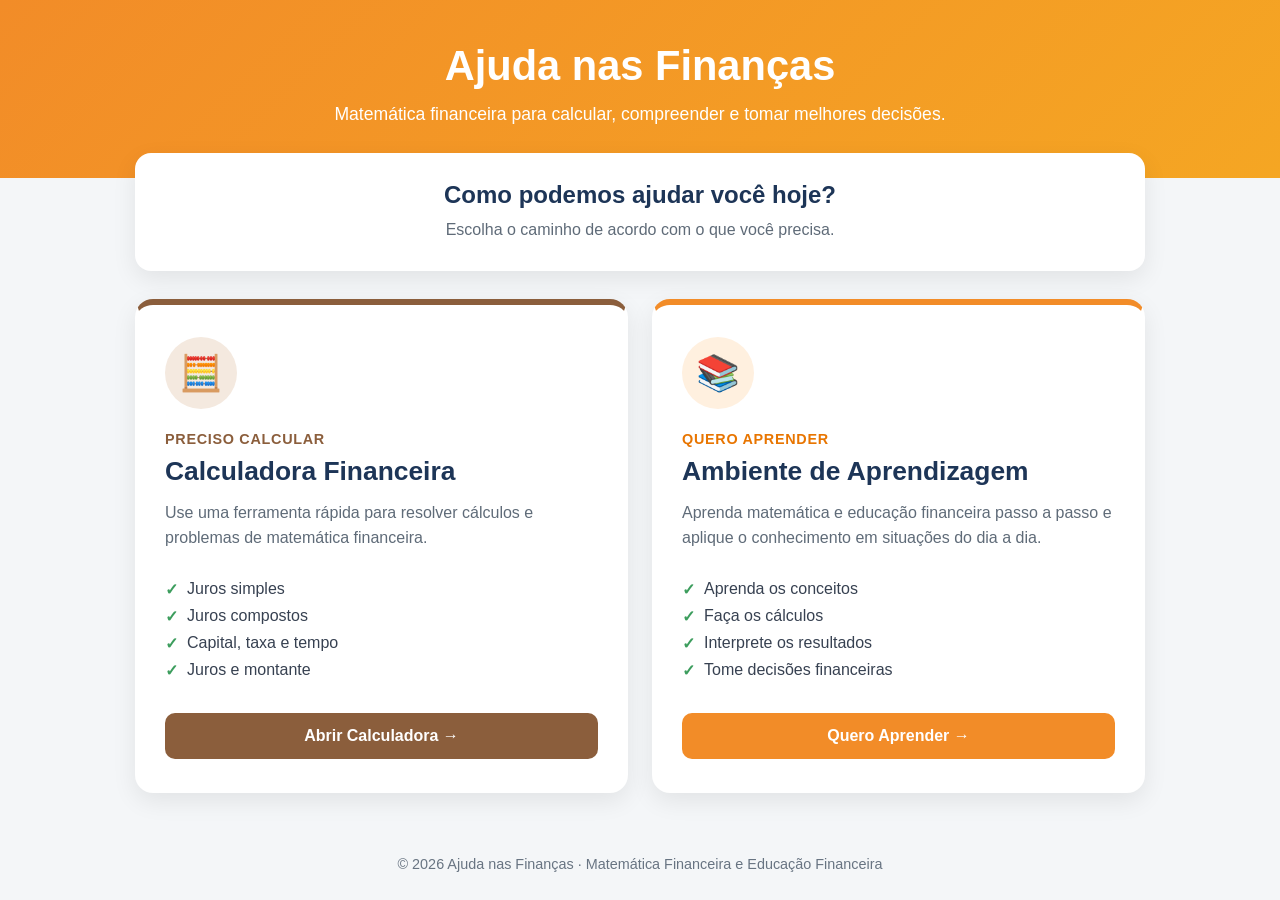
==== index.html @ 20666211 "Publicação inicial do Ajuda nas Finanças 2.0" ====
<!DOCTYPE html>
<html lang="pt-BR">

<head>
    <meta charset="UTF-8">

    <meta
        name="viewport"
        content="width=device-width, initial-scale=1.0"
    >

    <title>Ajuda nas Finanças</title>

    <style>

        /* =========================================
           CONFIGURAÇÕES GERAIS
        ========================================= */

        * {
            box-sizing: border-box;
            margin: 0;
            padding: 0;
        }

        body {
            font-family: Arial, Helvetica, sans-serif;
            background: #f4f6f8;
            color: #1f2937;
            min-height: 100vh;

            display: flex;
            flex-direction: column;
        }


        /* =========================================
           CABEÇALHO
        ========================================= */

        .cabecalho {
            background: linear-gradient(
                135deg,
                #f28c28,
                #f5a623
            );

            color: white;
            text-align: center;

            padding: 42px 20px 50px;
        }

        .cabecalho h1 {
            font-size: 2.6rem;
            margin-bottom: 10px;
        }

        .cabecalho p {
            font-size: 1.1rem;
            max-width: 650px;
            margin: auto;
            line-height: 1.6;
        }


        /* =========================================
           CONTEÚDO PRINCIPAL
        ========================================= */

        main {
            width: 100%;
            max-width: 1050px;

            margin: -25px auto 0;
            padding: 0 20px 40px;

            flex: 1;
        }


        /* =========================================
           CARTÃO DE BOAS-VINDAS
        ========================================= */

        .boas-vindas {
            background: white;

            border-radius: 16px;

            padding: 28px 25px;

            text-align: center;

            box-shadow:
                0 8px 25px rgba(0, 0, 0, 0.08);

            margin-bottom: 28px;
        }

        .boas-vindas h2 {
            color: #1d3557;
            margin-bottom: 8px;
        }

        .boas-vindas p {
            color: #5f6b78;
            line-height: 1.6;
        }


        /* =========================================
           ÁREA DAS DUAS ESCOLHAS
        ========================================= */

        .escolhas {
            display: grid;

            grid-template-columns:
                repeat(2, minmax(0, 1fr));

            gap: 24px;
        }


        /* =========================================
           CARTÕES
        ========================================= */

        .cartao {
            background: white;

            border-radius: 18px;

            padding: 32px 28px;

            text-decoration: none;
            color: inherit;

            box-shadow:
                0 8px 24px rgba(0, 0, 0, 0.08);

            border: 2px solid transparent;

            transition:
                transform 0.2s ease,
                box-shadow 0.2s ease,
                border-color 0.2s ease;

            display: flex;
            flex-direction: column;

            min-height: 340px;
        }

        .cartao:hover {
            transform: translateY(-5px);

            box-shadow:
                0 14px 32px rgba(0, 0, 0, 0.13);
        }


        /* =========================================
           CARTÃO CALCULAR
        ========================================= */

        .cartao-calcular {
            border-top: 6px solid #8b5e3c;
        }

        .cartao-calcular:hover {
            border-color: #8b5e3c;
        }


        /* =========================================
           CARTÃO APRENDER
        ========================================= */

        .cartao-aprender {
            border-top: 6px solid #f28c28;
        }

        .cartao-aprender:hover {
            border-color: #f28c28;
        }


        /* =========================================
           ÍCONES
        ========================================= */

        .icone {
            width: 72px;
            height: 72px;

            border-radius: 50%;

            display: flex;
            align-items: center;
            justify-content: center;

            font-size: 2.2rem;

            margin-bottom: 22px;
        }

        .cartao-calcular .icone {
            background: #f4e9df;
        }

        .cartao-aprender .icone {
            background: #fff0df;
        }


        /* =========================================
           TEXTOS DOS CARTÕES
        ========================================= */

        .tipo {
            font-size: 0.9rem;
            font-weight: bold;

            letter-spacing: 0.7px;

            margin-bottom: 9px;
        }

        .cartao-calcular .tipo {
            color: #8b5e3c;
        }

        .cartao-aprender .tipo {
            color: #e87500;
        }

        .cartao h2 {
            font-size: 1.65rem;
            color: #1d3557;

            margin-bottom: 13px;
        }

        .descricao {
            color: #5f6b78;
            line-height: 1.6;

            margin-bottom: 20px;
        }


        /* =========================================
           LISTA DE RECURSOS
        ========================================= */

        .recursos {
            list-style: none;

            margin-bottom: 25px;

            flex: 1;
        }

        .recursos li {
            margin: 9px 0;

            color: #374151;

            padding-left: 22px;

            position: relative;
        }

        .recursos li::before {
            content: "✓";

            position: absolute;
            left: 0;

            font-weight: bold;
            color: #3c9d5d;
        }


        /* =========================================
           BOTÕES
        ========================================= */

        .botao {
            width: 100%;

            padding: 14px 18px;

            border-radius: 10px;

            text-align: center;

            font-weight: bold;
            font-size: 1rem;

            color: white;
        }

        .cartao-calcular .botao {
            background: #8b5e3c;
        }

        .cartao-aprender .botao {
            background: #f28c28;
        }


        /* =========================================
           RODAPÉ
        ========================================= */

        footer {
            text-align: center;

            color: #687482;

            font-size: 0.9rem;

            padding: 22px 20px 28px;
        }


        /* =========================================
           CELULAR
        ========================================= */

        @media (max-width: 720px) {

            .cabecalho {
                padding: 32px 18px 42px;
            }

            .cabecalho h1 {
                font-size: 2rem;
            }

            main {
                margin-top: -18px;
                padding-left: 14px;
                padding-right: 14px;
            }

            .escolhas {
                grid-template-columns: 1fr;
            }

            .cartao {
                min-height: auto;
                padding: 26px 22px;
            }

            .icone {
                width: 62px;
                height: 62px;

                font-size: 1.9rem;
            }
        }

    </style>

</head>


<body>


    <!-- =========================================
         CABEÇALHO
    ========================================== -->

    <header class="cabecalho">

        <h1>Ajuda nas Finanças</h1>

        <p>
            Matemática financeira para calcular,
            compreender e tomar melhores decisões.
        </p>

    </header>


    <!-- =========================================
         CONTEÚDO
    ========================================== -->

    <main>


        <section class="boas-vindas">

            <h2>Como podemos ajudar você hoje?</h2>

            <p>
                Escolha o caminho de acordo com o que você precisa.
            </p>

        </section>


        <section class="escolhas">


            <!-- =================================
                 PRECISO CALCULAR
            ================================== -->

            <a
                class="cartao cartao-calcular"
                href="calcular/index.html"
            >

                <div class="icone">
                    🧮
                </div>

                <div class="tipo">
                    PRECISO CALCULAR
                </div>

                <h2>
                    Calculadora Financeira
                </h2>

                <p class="descricao">
                    Use uma ferramenta rápida para resolver
                    cálculos e problemas de matemática financeira.
                </p>

                <ul class="recursos">

                    <li>
                        Juros simples
                    </li>

                    <li>
                        Juros compostos
                    </li>

                    <li>
                        Capital, taxa e tempo
                    </li>

                    <li>
                        Juros e montante
                    </li>

                </ul>

                <div class="botao">
                    Abrir Calculadora →
                </div>

            </a>


            <!-- =================================
                 QUERO APRENDER
            ================================== -->

            <a
                class="cartao cartao-aprender"
                href="aprender/index.html"
            >

                <div class="icone">
                    📚
                </div>

                <div class="tipo">
                    QUERO APRENDER
                </div>

                <h2>
                    Ambiente de Aprendizagem
                </h2>

                <p class="descricao">
                    Aprenda matemática e educação financeira
                    passo a passo e aplique o conhecimento
                    em situações do dia a dia.
                </p>

                <ul class="recursos">

                    <li>
                        Aprenda os conceitos
                    </li>

                    <li>
                        Faça os cálculos
                    </li>

                    <li>
                        Interprete os resultados
                    </li>

                    <li>
                        Tome decisões financeiras
                    </li>

                </ul>

                <div class="botao">
                    Quero Aprender →
                </div>

            </a>


        </section>

    </main>


    <!-- =========================================
         RODAPÉ
    ========================================== -->

    <footer>

        © 2026 Ajuda nas Finanças
        · Matemática Financeira e Educação Financeira

    </footer>


</body>

</html>
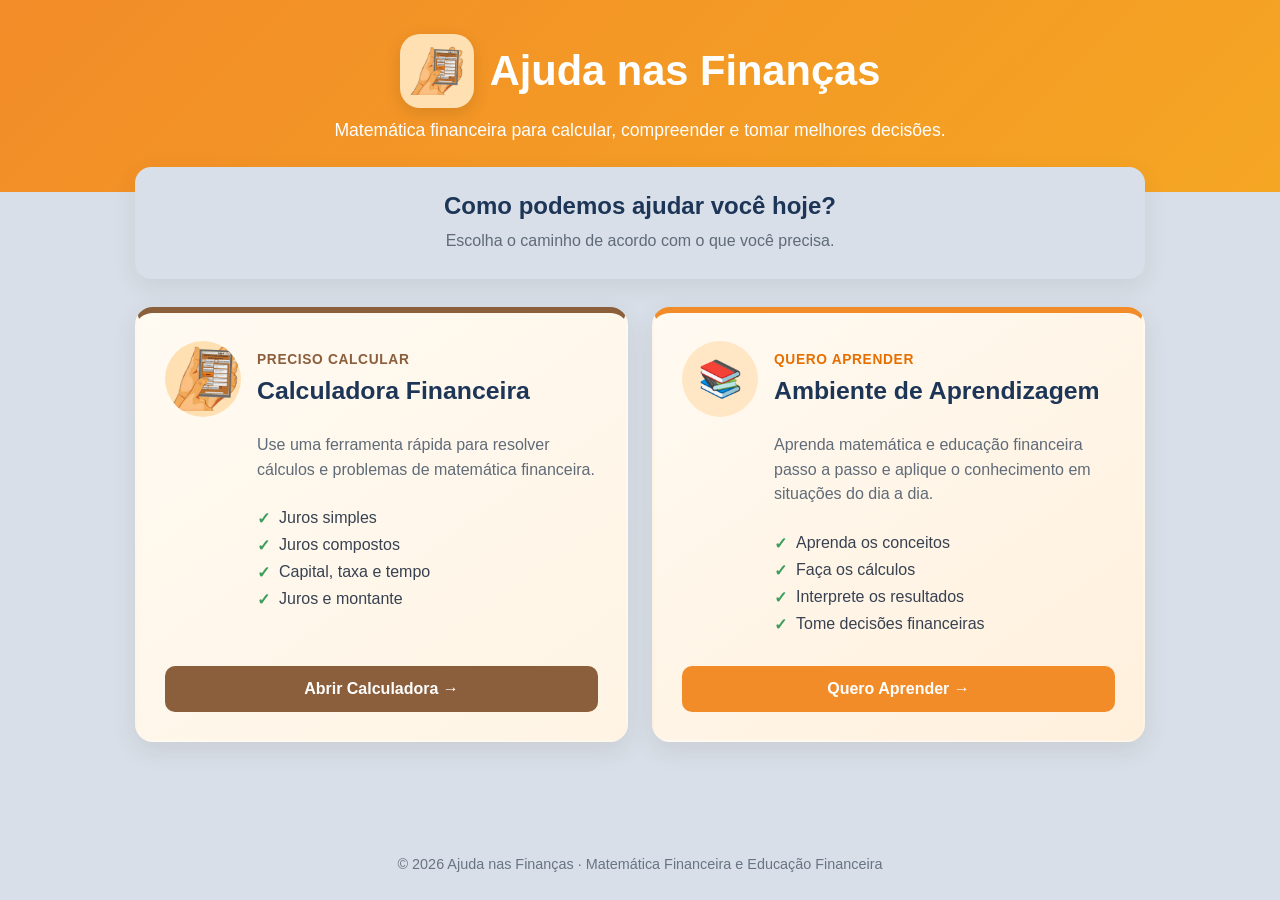
==== commit 0eb33bc0: "Atualiza layout da entrada e icones do PWA" ====
--- a/index.html
+++ b/index.html
@@ -1,538 +1,77 @@
 <!DOCTYPE html>
 <html lang="pt-BR">
-
 <head>
-    <meta charset="UTF-8">
-
-    <meta
-        name="viewport"
-        content="width=device-width, initial-scale=1.0"
-    >
-
-    <title>Ajuda nas Finanças</title>
-
-    <style>
-
-        /* =========================================
-           CONFIGURAÇÕES GERAIS
-        ========================================= */
-
-        * {
-            box-sizing: border-box;
-            margin: 0;
-            padding: 0;
-        }
-
-        body {
-            font-family: Arial, Helvetica, sans-serif;
-            background: #f4f6f8;
-            color: #1f2937;
-            min-height: 100vh;
-
-            display: flex;
-            flex-direction: column;
-        }
-
-
-        /* =========================================
-           CABEÇALHO
-        ========================================= */
-
-        .cabecalho {
-            background: linear-gradient(
-                135deg,
-                #f28c28,
-                #f5a623
-            );
-
-            color: white;
-            text-align: center;
-
-            padding: 42px 20px 50px;
-        }
-
-        .cabecalho h1 {
-            font-size: 2.6rem;
-            margin-bottom: 10px;
-        }
-
-        .cabecalho p {
-            font-size: 1.1rem;
-            max-width: 650px;
-            margin: auto;
-            line-height: 1.6;
-        }
-
-
-        /* =========================================
-           CONTEÚDO PRINCIPAL
-        ========================================= */
-
-        main {
-            width: 100%;
-            max-width: 1050px;
-
-            margin: -25px auto 0;
-            padding: 0 20px 40px;
-
-            flex: 1;
-        }
-
-
-        /* =========================================
-           CARTÃO DE BOAS-VINDAS
-        ========================================= */
-
-        .boas-vindas {
-            background: white;
-
-            border-radius: 16px;
-
-            padding: 28px 25px;
-
-            text-align: center;
-
-            box-shadow:
-                0 8px 25px rgba(0, 0, 0, 0.08);
-
-            margin-bottom: 28px;
-        }
-
-        .boas-vindas h2 {
-            color: #1d3557;
-            margin-bottom: 8px;
-        }
-
-        .boas-vindas p {
-            color: #5f6b78;
-            line-height: 1.6;
-        }
-
-
-        /* =========================================
-           ÁREA DAS DUAS ESCOLHAS
-        ========================================= */
-
-        .escolhas {
-            display: grid;
-
-            grid-template-columns:
-                repeat(2, minmax(0, 1fr));
-
-            gap: 24px;
-        }
-
-
-        /* =========================================
-           CARTÕES
-        ========================================= */
-
-        .cartao {
-            background: white;
-
-            border-radius: 18px;
-
-            padding: 32px 28px;
-
-            text-decoration: none;
-            color: inherit;
-
-            box-shadow:
-                0 8px 24px rgba(0, 0, 0, 0.08);
-
-            border: 2px solid transparent;
-
-            transition:
-                transform 0.2s ease,
-                box-shadow 0.2s ease,
-                border-color 0.2s ease;
-
-            display: flex;
-            flex-direction: column;
-
-            min-height: 340px;
-        }
-
-        .cartao:hover {
-            transform: translateY(-5px);
-
-            box-shadow:
-                0 14px 32px rgba(0, 0, 0, 0.13);
-        }
-
-
-        /* =========================================
-           CARTÃO CALCULAR
-        ========================================= */
-
-        .cartao-calcular {
-            border-top: 6px solid #8b5e3c;
-        }
-
-        .cartao-calcular:hover {
-            border-color: #8b5e3c;
-        }
-
-
-        /* =========================================
-           CARTÃO APRENDER
-        ========================================= */
-
-        .cartao-aprender {
-            border-top: 6px solid #f28c28;
-        }
-
-        .cartao-aprender:hover {
-            border-color: #f28c28;
-        }
-
-
-        /* =========================================
-           ÍCONES
-        ========================================= */
-
-        .icone {
-            width: 72px;
-            height: 72px;
-
-            border-radius: 50%;
-
-            display: flex;
-            align-items: center;
-            justify-content: center;
-
-            font-size: 2.2rem;
-
-            margin-bottom: 22px;
-        }
-
-        .cartao-calcular .icone {
-            background: #f4e9df;
-        }
-
-        .cartao-aprender .icone {
-            background: #fff0df;
-        }
-
-
-        /* =========================================
-           TEXTOS DOS CARTÕES
-        ========================================= */
-
-        .tipo {
-            font-size: 0.9rem;
-            font-weight: bold;
-
-            letter-spacing: 0.7px;
-
-            margin-bottom: 9px;
-        }
-
-        .cartao-calcular .tipo {
-            color: #8b5e3c;
-        }
-
-        .cartao-aprender .tipo {
-            color: #e87500;
-        }
-
-        .cartao h2 {
-            font-size: 1.65rem;
-            color: #1d3557;
-
-            margin-bottom: 13px;
-        }
-
-        .descricao {
-            color: #5f6b78;
-            line-height: 1.6;
-
-            margin-bottom: 20px;
-        }
-
-
-        /* =========================================
-           LISTA DE RECURSOS
-        ========================================= */
-
-        .recursos {
-            list-style: none;
-
-            margin-bottom: 25px;
-
-            flex: 1;
-        }
-
-        .recursos li {
-            margin: 9px 0;
-
-            color: #374151;
-
-            padding-left: 22px;
-
-            position: relative;
-        }
-
-        .recursos li::before {
-            content: "✓";
-
-            position: absolute;
-            left: 0;
-
-            font-weight: bold;
-            color: #3c9d5d;
-        }
-
-
-        /* =========================================
-           BOTÕES
-        ========================================= */
-
-        .botao {
-            width: 100%;
-
-            padding: 14px 18px;
-
-            border-radius: 10px;
-
-            text-align: center;
-
-            font-weight: bold;
-            font-size: 1rem;
-
-            color: white;
-        }
-
-        .cartao-calcular .botao {
-            background: #8b5e3c;
-        }
-
-        .cartao-aprender .botao {
-            background: #f28c28;
-        }
-
-
-        /* =========================================
-           RODAPÉ
-        ========================================= */
-
-        footer {
-            text-align: center;
-
-            color: #687482;
-
-            font-size: 0.9rem;
-
-            padding: 22px 20px 28px;
-        }
-
-
-        /* =========================================
-           CELULAR
-        ========================================= */
-
-        @media (max-width: 720px) {
-
-            .cabecalho {
-                padding: 32px 18px 42px;
-            }
-
-            .cabecalho h1 {
-                font-size: 2rem;
-            }
-
-            main {
-                margin-top: -18px;
-                padding-left: 14px;
-                padding-right: 14px;
-            }
-
-            .escolhas {
-                grid-template-columns: 1fr;
-            }
-
-            .cartao {
-                min-height: auto;
-                padding: 26px 22px;
-            }
-
-            .icone {
-                width: 62px;
-                height: 62px;
-
-                font-size: 1.9rem;
-            }
-        }
-
-    </style>
-
+  <meta charset="UTF-8">
+  <meta name="viewport" content="width=device-width, initial-scale=1.0">
+  <meta name="theme-color" content="#f28c28">
+  <title>Ajuda nas Finanças</title>
+  <link rel="manifest" href="manifest.json">
+  <link rel="icon" type="image/png" href="assets/favicon.png">
+  <link rel="apple-touch-icon" href="assets/apple-touch-icon.png">
+  <style>
+    *{box-sizing:border-box;margin:0;padding:0}
+    :root{--azul:#1d3557;--texto:#374151;--muted:#5f6b78;--laranja:#f28c28;--laranja2:#f5a623;--marrom:#8b5e3c;--fundo:#d8dfe8;--calc:#fff4e4;--apr:#fff0dc}
+    body{font-family:Arial,Helvetica,sans-serif;background:var(--fundo);color:#1f2937;min-height:100vh;display:flex;flex-direction:column}
+    .cabecalho{background:linear-gradient(135deg,var(--laranja),var(--laranja2));color:#fff;text-align:center;padding:34px 20px 48px}
+    .marca{display:flex;align-items:center;justify-content:center;gap:16px;margin-bottom:8px}
+    .marca-icone{width:74px;height:74px;border-radius:20px;background:#ffe0b2;padding:5px;object-fit:contain;box-shadow:0 5px 16px rgba(99,54,12,.18)}
+    .cabecalho h1{font-size:2.6rem;line-height:1.05}
+    .cabecalho p{font-size:1.1rem;max-width:650px;margin:auto;line-height:1.6}
+    main{width:100%;max-width:1050px;margin:-25px auto 0;padding:0 20px 40px;flex:1}
+    .boas-vindas{background:var(--fundo);border-radius:16px;padding:25px;text-align:center;box-shadow:0 8px 25px rgba(80,54,28,.09);margin-bottom:28px}
+    .boas-vindas h2{color:var(--azul);margin-bottom:8px}.boas-vindas p{color:var(--muted);line-height:1.6}
+    .escolhas{display:grid;grid-template-columns:repeat(2,minmax(0,1fr));gap:24px}
+    .cartao{border-radius:18px;padding:28px;text-decoration:none;color:inherit;box-shadow:0 8px 24px rgba(80,54,28,.10);border:2px solid transparent;transition:transform .2s ease,box-shadow .2s ease,border-color .2s ease;display:flex;flex-direction:column;min-height:350px;overflow:hidden}
+    .cartao:hover{transform:translateY(-5px);box-shadow:0 14px 32px rgba(80,54,28,.14)}
+    .cartao-calcular{background:linear-gradient(145deg,#fffaf2,var(--calc));border-top:6px solid var(--marrom)}
+    .cartao-calcular:hover{border-color:var(--marrom)}
+    .cartao-aprender{background:linear-gradient(145deg,#fffaf2,var(--apr));border-top:6px solid var(--laranja)}
+    .cartao-aprender:hover{border-color:var(--laranja)}
+    .topo-cartao{display:flex;align-items:center;gap:16px;margin-bottom:16px;min-width:0}
+    .icone{width:76px;height:76px;flex:0 0 76px;border-radius:50%;display:flex;align-items:center;justify-content:center;overflow:hidden}
+    .cartao-calcular .icone{background:#ffe0b2}.cartao-aprender .icone{background:#ffe7c6;font-size:2.25rem}
+    .icone img{width:92%;height:92%;object-fit:contain}
+    .titulo-linha{display:flex;align-items:baseline;gap:10px;flex-wrap:wrap;min-width:0}
+    .tipo{font-size:.86rem;font-weight:700;letter-spacing:.65px;white-space:nowrap}.cartao-calcular .tipo{color:var(--marrom)}.cartao-aprender .tipo{color:#e66f00}
+    .cartao h2{font-size:1.55rem;color:var(--azul);line-height:1.15;margin:0}
+    .descricao{color:var(--muted);line-height:1.55;margin:0 0 18px 92px}
+    .recursos{list-style:none;margin:0 0 24px 92px;flex:1}.recursos li{margin:9px 0;color:var(--texto);padding-left:22px;position:relative}.recursos li::before{content:"✓";position:absolute;left:0;font-weight:bold;color:#3c9d5d}
+    .botao{width:100%;padding:14px 18px;border-radius:10px;text-align:center;font-weight:bold;font-size:1rem;color:#fff;margin-top:auto}.cartao-calcular .botao{background:var(--marrom)}.cartao-aprender .botao{background:var(--laranja)}
+    footer{text-align:center;color:#687482;font-size:.9rem;padding:22px 20px 28px}
+    @media(max-width:720px){
+      .cabecalho{padding:24px 16px 38px}.marca{gap:11px;margin-bottom:7px}.marca-icone{width:56px;height:56px;border-radius:16px}.cabecalho h1{font-size:1.8rem}.cabecalho p{font-size:.98rem;line-height:1.45;max-width:350px}
+      main{margin-top:-16px;padding:0 12px 28px}.boas-vindas{padding:20px 16px;margin-bottom:18px}.boas-vindas h2{font-size:1.3rem}.boas-vindas p{font-size:.94rem}
+      .escolhas{grid-template-columns:1fr;gap:16px}.cartao{min-height:auto;padding:20px 18px}.topo-cartao{gap:12px;margin-bottom:12px}.icone{width:62px;height:62px;flex-basis:62px}.cartao-aprender .icone{font-size:1.9rem}
+      .titulo-linha{gap:5px 8px}.tipo{font-size:.75rem}.cartao h2{font-size:1.27rem}.descricao{margin-left:74px;font-size:.93rem;margin-bottom:14px}.recursos{margin-left:74px;margin-bottom:18px}.recursos li{font-size:.93rem;margin:7px 0}.botao{padding:13px 14px}
+    }
+    @media(max-width:430px){
+      .marca{align-items:center}.marca-icone{width:52px;height:52px}.cabecalho h1{font-size:1.65rem}.cabecalho p{font-size:.91rem}
+      .topo-cartao{align-items:flex-start}.titulo-linha{display:block}.tipo{display:block;margin-bottom:4px;white-space:normal}.cartao h2{font-size:1.22rem}.descricao,.recursos{margin-left:0}.descricao{margin-top:2px}.icone{width:58px;height:58px;flex-basis:58px}
+    }
+  </style>
 </head>
-
-
 <body>
-
-
-    <!-- =========================================
-         CABEÇALHO
-    ========================================== -->
-
-    <header class="cabecalho">
-
-        <h1>Ajuda nas Finanças</h1>
-
-        <p>
-            Matemática financeira para calcular,
-            compreender e tomar melhores decisões.
-        </p>
-
-    </header>
-
-
-    <!-- =========================================
-         CONTEÚDO
-    ========================================== -->
-
-    <main>
-
-
-        <section class="boas-vindas">
-
-            <h2>Como podemos ajudar você hoje?</h2>
-
-            <p>
-                Escolha o caminho de acordo com o que você precisa.
-            </p>
-
-        </section>
-
-
-        <section class="escolhas">
-
-
-            <!-- =================================
-                 PRECISO CALCULAR
-            ================================== -->
-
-            <a
-                class="cartao cartao-calcular"
-                href="calcular/index.html"
-            >
-
-                <div class="icone">
-                    🧮
-                </div>
-
-                <div class="tipo">
-                    PRECISO CALCULAR
-                </div>
-
-                <h2>
-                    Calculadora Financeira
-                </h2>
-
-                <p class="descricao">
-                    Use uma ferramenta rápida para resolver
-                    cálculos e problemas de matemática financeira.
-                </p>
-
-                <ul class="recursos">
-
-                    <li>
-                        Juros simples
-                    </li>
-
-                    <li>
-                        Juros compostos
-                    </li>
-
-                    <li>
-                        Capital, taxa e tempo
-                    </li>
-
-                    <li>
-                        Juros e montante
-                    </li>
-
-                </ul>
-
-                <div class="botao">
-                    Abrir Calculadora →
-                </div>
-
-            </a>
-
-
-            <!-- =================================
-                 QUERO APRENDER
-            ================================== -->
-
-            <a
-                class="cartao cartao-aprender"
-                href="aprender/index.html"
-            >
-
-                <div class="icone">
-                    📚
-                </div>
-
-                <div class="tipo">
-                    QUERO APRENDER
-                </div>
-
-                <h2>
-                    Ambiente de Aprendizagem
-                </h2>
-
-                <p class="descricao">
-                    Aprenda matemática e educação financeira
-                    passo a passo e aplique o conhecimento
-                    em situações do dia a dia.
-                </p>
-
-                <ul class="recursos">
-
-                    <li>
-                        Aprenda os conceitos
-                    </li>
-
-                    <li>
-                        Faça os cálculos
-                    </li>
-
-                    <li>
-                        Interprete os resultados
-                    </li>
-
-                    <li>
-                        Tome decisões financeiras
-                    </li>
-
-                </ul>
-
-                <div class="botao">
-                    Quero Aprender →
-                </div>
-
-            </a>
-
-
-        </section>
-
-    </main>
-
-
-    <!-- =========================================
-         RODAPÉ
-    ========================================== -->
-
-    <footer>
-
-        © 2026 Ajuda nas Finanças
-        · Matemática Financeira e Educação Financeira
-
-    </footer>
-
-
+  <header class="cabecalho">
+    <div class="marca"><img class="marca-icone" src="assets/icon-192.png" alt=""><h1>Ajuda nas Finanças</h1></div>
+    <p>Matemática financeira para calcular, compreender e tomar melhores decisões.</p>
+  </header>
+  <main>
+    <section class="boas-vindas"><h2>Como podemos ajudar você hoje?</h2><p>Escolha o caminho de acordo com o que você precisa.</p></section>
+    <section class="escolhas">
+      <a class="cartao cartao-calcular" href="calcular/index.html">
+        <div class="topo-cartao"><div class="icone"><img src="assets/mao-calculadora.png" alt="Mão usando a calculadora Ajuda nas Finanças"></div><div class="titulo-linha"><span class="tipo">PRECISO CALCULAR</span><h2>Calculadora Financeira</h2></div></div>
+        <p class="descricao">Use uma ferramenta rápida para resolver cálculos e problemas de matemática financeira.</p>
+        <ul class="recursos"><li>Juros simples</li><li>Juros compostos</li><li>Capital, taxa e tempo</li><li>Juros e montante</li></ul>
+        <div class="botao">Abrir Calculadora →</div>
+      </a>
+      <a class="cartao cartao-aprender" href="aprender/index.html">
+        <div class="topo-cartao"><div class="icone" aria-hidden="true">📚</div><div class="titulo-linha"><span class="tipo">QUERO APRENDER</span><h2>Ambiente de Aprendizagem</h2></div></div>
+        <p class="descricao">Aprenda matemática e educação financeira passo a passo e aplique o conhecimento em situações do dia a dia.</p>
+        <ul class="recursos"><li>Aprenda os conceitos</li><li>Faça os cálculos</li><li>Interprete os resultados</li><li>Tome decisões financeiras</li></ul>
+        <div class="botao">Quero Aprender →</div>
+      </a>
+    </section>
+  </main>
+  <footer>© 2026 Ajuda nas Finanças · Matemática Financeira e Educação Financeira</footer>
 </body>
-
 </html>
